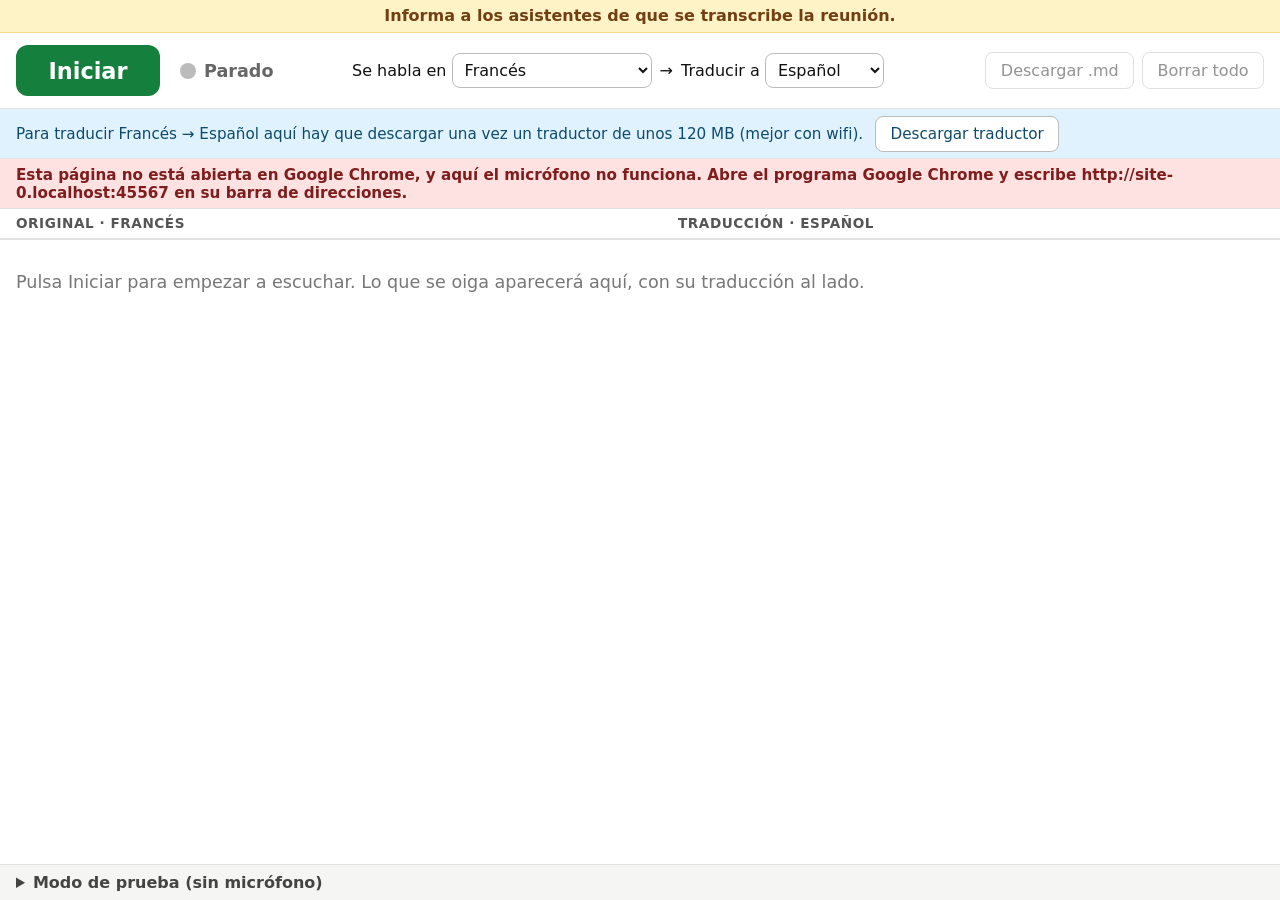
==== index.html @ c6ac61c2 "Versión para móvil Android - Traductor dentro del dispositivo (modelo Opus-MT con Transformers.js)  " ====
<!doctype html>
<html lang="es">
<head>
  <meta charset="utf-8">
  <meta name="viewport" content="width=device-width, initial-scale=1">
  <meta name="robots" content="noindex, nofollow">
  <title>Traductor de reuniones</title>
  <link rel="icon" href="data:,">
  <link rel="stylesheet" href="estilos.css">
</head>
<body>

  <div class="aviso" role="note">Informa a los asistentes de que se transcribe la reunión.</div>

  <header class="barra">
    <button id="btnEscuchar" class="btn-principal" type="button">Iniciar</button>

    <div id="indicador" class="indicador" data-estado="parado" role="status">
      <span class="punto" aria-hidden="true"></span>
      <span id="indicadorTexto">Parado</span>
    </div>

    <div class="idiomas">
      <label>Se habla en
        <select id="selOrigen">
          <option value="fr-FR" selected>Francés</option>
          <option value="en-US">Inglés (EE. UU.)</option>
          <option value="en-GB">Inglés (Reino Unido)</option>
          <option value="de-DE">Alemán</option>
          <option value="it-IT">Italiano</option>
          <option value="pt-PT">Portugués</option>
          <option value="es-ES">Español</option>
        </select>
      </label>
      <span aria-hidden="true">→</span>
      <label>Traducir a
        <select id="selDestino">
          <option value="es" selected>Español</option>
          <option value="en">Inglés</option>
          <option value="fr">Francés</option>
          <option value="de">Alemán</option>
          <option value="it">Italiano</option>
          <option value="pt">Portugués</option>
        </select>
      </label>
    </div>

    <div class="acciones">
      <button id="btnDescargar" type="button" disabled>Descargar .md</button>
      <button id="btnBorrar" type="button" disabled>Borrar todo</button>
    </div>
  </header>

  <div id="estadoTraductor" class="estado" data-estado="comprobando" role="status">
    <span id="estadoTraductorTexto">Comprobando el traductor…</span>
    <progress id="barraProgreso" max="1" value="0" hidden></progress>
    <button id="btnPrepararTraductor" type="button" hidden>Descargar traductor</button>
  </div>

  <div id="mensaje" class="mensaje" role="alert" hidden></div>

  <div id="recuperar" class="recuperar" hidden>
    <span id="recuperarTexto"></span>
    <button id="btnRecuperar" type="button">Recuperar</button>
    <button id="btnDescartar" type="button">Descartar</button>
  </div>

  <main>
    <div class="cabecera-columnas">
      <div id="tituloOrigen">Original</div>
      <div id="tituloDestino">Traducción</div>
    </div>
    <div id="filas" class="filas"></div>
  </main>

  <details class="prueba">
    <summary>Modo de prueba (sin micrófono)</summary>
    <div class="prueba-cuerpo">
      <textarea id="textoPrueba" rows="3" placeholder="Pega aquí un texto en el idioma de origen y pulsa el botón. Cada frase se añade a la transcripción como si se hubiera oído."></textarea>
      <button id="btnPrueba" type="button">Traducir este texto</button>
    </div>
  </details>

  <script src="app.js"></script>
</body>
</html>
---- estilos.css ----
/* Traductor de reuniones — estilos.
   Tema claro: lo provisional va en gris claro y lo confirmado en negro. */

:root {
  --texto: #111;
  --gris-provisional: #a3a3a3;
  --borde: #e2e2e2;
  --fondo: #fff;
  --fondo-suave: #f5f5f4;
  --verde: #15803d;
  --rojo: #c81e1e;
  --ambar: #b45309;
}

* { box-sizing: border-box; }
[hidden] { display: none !important; }

html, body { height: 100%; }

body {
  margin: 0;
  display: flex;
  flex-direction: column;
  height: 100dvh;
  background: var(--fondo);
  color: var(--texto);
  font-family: system-ui, "Segoe UI", Roboto, Arial, sans-serif;
  font-size: 16px;
}

button, select, textarea { font: inherit; color: inherit; }

button {
  padding: 0.5rem 0.9rem;
  border: 1px solid #bbb;
  border-radius: 8px;
  background: #fff;
  cursor: pointer;
}
button:hover:not(:disabled) { background: var(--fondo-suave); }
button:disabled { opacity: 0.45; cursor: not-allowed; }

select {
  padding: 0.4rem 0.5rem;
  border: 1px solid #bbb;
  border-radius: 8px;
  background: #fff;
}

/* --- Aviso fijo --- */
.aviso {
  flex: none;
  padding: 0.4rem 1rem;
  background: #fef3c7;
  border-bottom: 1px solid #f1d98a;
  color: #713f12;
  font-weight: 600;
  text-align: center;
}

/* --- Barra de mandos --- */
.barra {
  flex: none;
  display: flex;
  flex-wrap: wrap;
  align-items: center;
  gap: 0.75rem 1.25rem;
  padding: 0.75rem 1rem;
  border-bottom: 1px solid var(--borde);
}

.btn-principal {
  min-width: 9rem;
  padding: 0.8rem 1.6rem;
  border: none;
  border-radius: 12px;
  background: var(--verde);
  color: #fff;
  font-size: 1.4rem;
  font-weight: 700;
}
.btn-principal:hover:not(:disabled) { background: #166534; }
.btn-principal.activo { background: var(--rojo); }
.btn-principal.activo:hover:not(:disabled) { background: #a51616; }

.indicador {
  display: flex;
  align-items: center;
  gap: 0.5rem;
  min-width: 9.5rem;
  font-size: 1.1rem;
  font-weight: 600;
  color: #666;
}
.punto {
  width: 1rem;
  height: 1rem;
  border-radius: 50%;
  background: #bbb;
}
.indicador[data-estado="escuchando"] { color: var(--rojo); }
.indicador[data-estado="escuchando"] .punto {
  background: var(--rojo);
  animation: latido 1.2s ease-in-out infinite;
}
.indicador[data-estado="reconectando"] { color: var(--ambar); }
.indicador[data-estado="reconectando"] .punto { background: var(--ambar); }

@keyframes latido {
  0%, 100% { transform: scale(1); opacity: 1; }
  50% { transform: scale(1.5); opacity: 0.45; }
}
@media (prefers-reduced-motion: reduce) {
  .indicador .punto { animation: none !important; }
}

.idiomas {
  display: flex;
  flex-wrap: wrap;
  align-items: center;
  gap: 0.5rem;
}
.acciones {
  display: flex;
  gap: 0.5rem;
  margin-left: auto;
}

/* --- Franjas de estado y mensajes --- */
.estado, .mensaje, .recuperar {
  flex: none;
  display: flex;
  flex-wrap: wrap;
  align-items: center;
  gap: 0.5rem 0.75rem;
  padding: 0.4rem 1rem;
  border-bottom: 1px solid var(--borde);
  font-size: 0.95rem;
}
.estado { background: var(--fondo-suave); color: #444; }
.estado[data-estado="listo"] { color: var(--verde); }
.estado[data-estado="nodisp"] { background: #fee2e2; color: #7f1d1d; font-weight: 600; }
.estado[data-estado="descargable"] { background: #e0f2fe; color: #0c4a6e; }
.estado progress { width: 12rem; max-width: 100%; }
.mensaje { background: #fee2e2; color: #7f1d1d; font-weight: 600; }
.recuperar { background: #e0f2fe; color: #0c4a6e; font-weight: 600; }

/* --- Las dos mitades --- */
main {
  flex: 1;
  min-height: 0;
  display: flex;
  flex-direction: column;
}

.cabecera-columnas, .fila {
  display: grid;
  grid-template-columns: 1fr 1fr;
  column-gap: 1.5rem;
  padding-left: 1rem;
  padding-right: 1rem;
}

.cabecera-columnas {
  flex: none;
  padding-top: 0.4rem;
  padding-bottom: 0.4rem;
  border-bottom: 2px solid var(--borde);
  color: #555;
  font-size: 0.85rem;
  font-weight: 700;
  letter-spacing: 0.04em;
  text-transform: uppercase;
}

.filas {
  flex: 1;
  min-height: 0;
  overflow-y: auto;
  scrollbar-gutter: stable;
  padding-bottom: 1.5rem;
}
.filas:empty::before {
  content: "Pulsa Iniciar para empezar a escuchar. Lo que se oiga aparecerá aquí, con su traducción al lado.";
  display: block;
  padding: 2rem 1rem;
  color: #777;
  font-size: 1.1rem;
}

/* Cada frase es una fila: original a la izquierda, traducción a la derecha. */
.fila {
  padding-top: 0.6rem;
  padding-bottom: 0.6rem;
  border-bottom: 1px solid #efefef;
  font-size: clamp(1.1rem, 0.9rem + 1vw, 1.7rem);
  line-height: 1.4;
}
.fila > div { overflow-wrap: anywhere; }
.fila .trad { border-left: 2px solid var(--borde); padding-left: 1.5rem; }
.fila .provisional { color: var(--gris-provisional); }
.fila .fallo { color: #b0b0b0; font-style: italic; }

.cabecera-columnas > div:last-child { padding-left: calc(1.5rem + 2px); }

/* --- Modo de prueba --- */
.prueba {
  flex: none;
  border-top: 1px solid var(--borde);
  background: var(--fondo-suave);
  padding: 0.5rem 1rem;
}
.prueba summary { cursor: pointer; font-weight: 600; color: #444; }
.prueba-cuerpo {
  display: flex;
  gap: 0.75rem;
  align-items: flex-end;
  margin-top: 0.5rem;
}
.prueba textarea {
  flex: 1;
  min-width: 0;
  padding: 0.5rem;
  border: 1px solid #bbb;
  border-radius: 8px;
  resize: vertical;
}

/* --- Móvil (pantalla estrecha, o tumbada con poca altura): mandos compactos --- */
@media (max-width: 640px), (max-height: 520px) {
  .aviso { padding: 0.2rem 0.6rem; font-size: 0.8rem; }
  .barra { gap: 0.4rem 0.6rem; padding: 0.4rem 0.6rem; }
  .btn-principal { min-width: 7rem; padding: 0.55rem 1.2rem; font-size: 1.15rem; }
  .indicador { min-width: 0; font-size: 1rem; }
  .acciones { margin-left: 0; }
  .estado, .mensaje, .recuperar { padding: 0.3rem 0.6rem; font-size: 0.85rem; }
  .cabecera-columnas, .fila { column-gap: 0.6rem; padding-left: 0.6rem; padding-right: 0.6rem; }
  .fila .trad { padding-left: 0.6rem; }
  .cabecera-columnas > div:last-child { padding-left: calc(0.6rem + 2px); }
  .prueba { padding: 0.3rem 0.6rem; }
  .prueba-cuerpo { flex-direction: column; align-items: stretch; }

  /* Mientras se escucha se esconde lo que no hace falta, para dejar sitio al texto. */
  body.escuchando .idiomas,
  body.escuchando .acciones,
  body.escuchando .prueba,
  body.escuchando .estado[data-estado="listo"] { display: none; }
}

/* --- Móvil en vertical: cada frase con su traducción debajo (dos columnas no caben) --- */
@media (max-width: 640px) {
  .cabecera-columnas { display: none; }
  .filas { border-top: 2px solid var(--borde); }
  .fila { grid-template-columns: 1fr; row-gap: 0.25rem; font-size: 1.25rem; }
  .fila .orig { font-size: 0.85em; }
  .fila .trad { border-left: 3px solid var(--verde); padding-left: 0.6rem; }
  .fila .trad.fallo { display: none; }
}
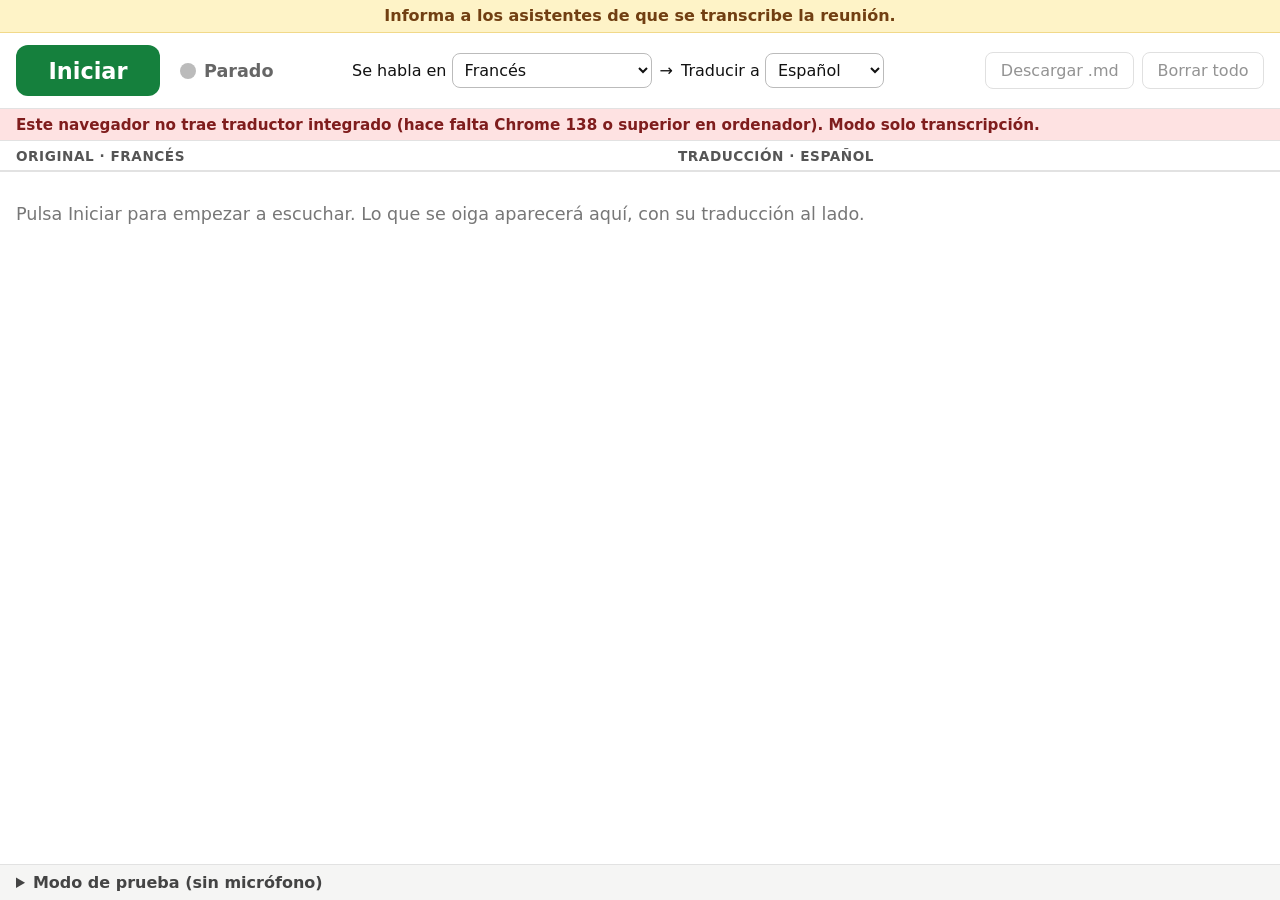
==== commit 89ffaa3e: "Prototipo: traductor de reuniones en vivo (Chrome, sin servicios de pago) Web estática que transcrib" ====
--- a/index.html
+++ b/index.html
@@ -3,7 +3,6 @@
 <head>
   <meta charset="utf-8">
   <meta name="viewport" content="width=device-width, initial-scale=1">
-  <meta name="robots" content="noindex, nofollow">
   <title>Traductor de reuniones</title>
   <link rel="icon" href="data:,">
   <link rel="stylesheet" href="estilos.css">
--- a/estilos.css
+++ b/estilos.css
@@ -226,33 +226,15 @@
   resize: vertical;
 }
 
-/* --- Móvil (pantalla estrecha, o tumbada con poca altura): mandos compactos --- */
-@media (max-width: 640px), (max-height: 520px) {
-  .aviso { padding: 0.2rem 0.6rem; font-size: 0.8rem; }
-  .barra { gap: 0.4rem 0.6rem; padding: 0.4rem 0.6rem; }
-  .btn-principal { min-width: 7rem; padding: 0.55rem 1.2rem; font-size: 1.15rem; }
-  .indicador { min-width: 0; font-size: 1rem; }
+/* --- Pantalla estrecha (móvil): se mantienen las dos mitades, más compactas --- */
+@media (max-width: 640px) {
+  .barra { gap: 0.6rem; padding: 0.6rem; }
+  .btn-principal { flex: 1 1 100%; }
+  .indicador { min-width: 0; }
   .acciones { margin-left: 0; }
-  .estado, .mensaje, .recuperar { padding: 0.3rem 0.6rem; font-size: 0.85rem; }
   .cabecera-columnas, .fila { column-gap: 0.6rem; padding-left: 0.6rem; padding-right: 0.6rem; }
   .fila .trad { padding-left: 0.6rem; }
   .cabecera-columnas > div:last-child { padding-left: calc(0.6rem + 2px); }
-  .prueba { padding: 0.3rem 0.6rem; }
+  .estado, .mensaje, .recuperar, .aviso { padding-left: 0.6rem; padding-right: 0.6rem; }
   .prueba-cuerpo { flex-direction: column; align-items: stretch; }
-
-  /* Mientras se escucha se esconde lo que no hace falta, para dejar sitio al texto. */
-  body.escuchando .idiomas,
-  body.escuchando .acciones,
-  body.escuchando .prueba,
-  body.escuchando .estado[data-estado="listo"] { display: none; }
-}
-
-/* --- Móvil en vertical: cada frase con su traducción debajo (dos columnas no caben) --- */
-@media (max-width: 640px) {
-  .cabecera-columnas { display: none; }
-  .filas { border-top: 2px solid var(--borde); }
-  .fila { grid-template-columns: 1fr; row-gap: 0.25rem; font-size: 1.25rem; }
-  .fila .orig { font-size: 0.85em; }
-  .fila .trad { border-left: 3px solid var(--verde); padding-left: 0.6rem; }
-  .fila .trad.fallo { display: none; }
-}
+}
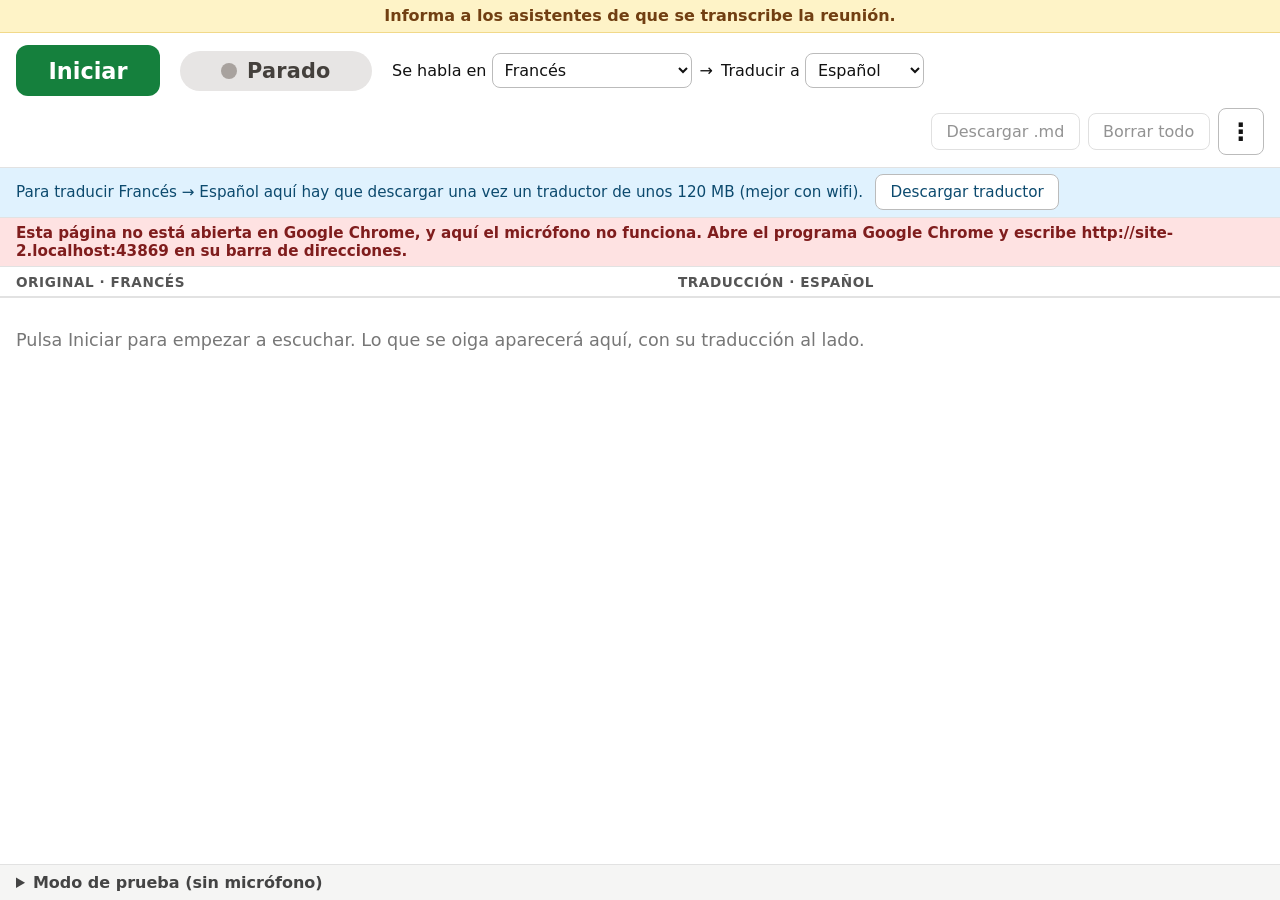
==== commit 7fea4b00: "Fase 1: robustez de la escucha - Reanudación automática sin límite mientras no se pulse Parar; los c" ====
--- a/index.html
+++ b/index.html
@@ -3,6 +3,7 @@
 <head>
   <meta charset="utf-8">
   <meta name="viewport" content="width=device-width, initial-scale=1">
+  <meta name="robots" content="noindex, nofollow">
   <title>Traductor de reuniones</title>
   <link rel="icon" href="data:,">
   <link rel="stylesheet" href="estilos.css">
@@ -44,9 +45,12 @@
       </label>
     </div>
 
-    <div class="acciones">
-      <button id="btnDescargar" type="button" disabled>Descargar .md</button>
-      <button id="btnBorrar" type="button" disabled>Borrar todo</button>
+    <div class="derecha">
+      <div class="acciones">
+        <button id="btnDescargar" type="button" disabled>Descargar .md</button>
+        <button id="btnBorrar" type="button" disabled>Borrar todo</button>
+      </div>
+      <button id="btnMenu" class="btn-menu" type="button" aria-label="Más opciones" title="Más opciones">⋮</button>
     </div>
   </header>
 
@@ -60,7 +64,7 @@
 
   <div id="recuperar" class="recuperar" hidden>
     <span id="recuperarTexto"></span>
-    <button id="btnRecuperar" type="button">Recuperar</button>
+    <button id="btnRecuperar" type="button">Recuperar la reunión anterior</button>
     <button id="btnDescartar" type="button">Descartar</button>
   </div>
 
@@ -80,6 +84,40 @@
     </div>
   </details>
 
+  <!-- Aviso grande a pantalla completa (la escucha se ha parado o se ha cortado) -->
+  <div id="alarma" class="alarma" role="alertdialog" aria-modal="true" aria-labelledby="alarmaTitulo" hidden>
+    <div class="alarma-caja">
+      <h2 id="alarmaTitulo"></h2>
+      <p id="alarmaTexto"></p>
+      <div id="alarmaBotones" class="alarma-botones"></div>
+    </div>
+  </div>
+
+  <dialog id="dlgMenu" class="ventana">
+    <h2>Más opciones</h2>
+    <div class="menu-lista">
+      <button id="btnAbrirDiario" type="button">Registro de diagnóstico</button>
+    </div>
+    <p id="versionApp" class="nota"></p>
+    <div class="ventana-botones">
+      <button id="btnCerrarMenu" type="button">Cerrar</button>
+    </div>
+  </dialog>
+
+  <dialog id="dlgDiario" class="ventana ventana-ancha">
+    <h2>Registro de diagnóstico</h2>
+    <p class="nota">Hora de cada corte o parada de la escucha, el motivo y si se reanudó. No incluye nada de lo que se dice en la reunión. Si algo falla, pulsa «Copiar» y pégalo en el chat con Claude.</p>
+    <textarea id="txtDiario" readonly spellcheck="false" aria-label="Registro de diagnóstico"></textarea>
+    <p id="avisoCopiaDiario" class="nota" role="status"></p>
+    <div class="ventana-botones">
+      <button id="btnCopiarDiario" type="button" class="destacado">Copiar</button>
+      <button id="btnBorrarDiario" type="button">Borrar registro</button>
+      <button id="btnCerrarDiario" type="button">Cerrar</button>
+    </div>
+  </dialog>
+
+  <script src="diagnostico.js"></script>
+  <script src="avisos.js"></script>
   <script src="app.js"></script>
 </body>
 </html>
--- a/estilos.css
+++ b/estilos.css
@@ -10,6 +10,7 @@
   --verde: #15803d;
   --rojo: #c81e1e;
   --ambar: #b45309;
+  --ambar-vivo: #f59e0b;
 }
 
 * { box-sizing: border-box; }
@@ -86,32 +87,64 @@
 .indicador {
   display: flex;
   align-items: center;
-  gap: 0.5rem;
-  min-width: 9.5rem;
-  font-size: 1.1rem;
-  font-weight: 600;
-  color: #666;
+  justify-content: center;
+  gap: 0.6rem;
+  min-width: 12rem;
+  padding: 0.5rem 1.2rem;
+  border-radius: 999px;
+  background: #e7e5e4;
+  color: #44403c;
+  font-size: 1.3rem;
+  font-weight: 800;
+  letter-spacing: 0.01em;
 }
 .punto {
+  flex: none;
   width: 1rem;
   height: 1rem;
   border-radius: 50%;
-  background: #bbb;
-}
-.indicador[data-estado="escuchando"] { color: var(--rojo); }
+  background: #a8a29e;
+}
+/* Verde: escuchando. Ámbar: arrancando o reanudando. Rojo: se ha parado sola. */
+.indicador[data-estado="escuchando"] { background: var(--verde); color: #fff; }
 .indicador[data-estado="escuchando"] .punto {
+  background: #fff;
+  animation: latido 1.2s ease-in-out infinite;
+}
+.indicador[data-estado="reanudando"],
+.indicador[data-estado="arrancando"] { background: var(--ambar-vivo); color: #1c1917; }
+.indicador[data-estado="reanudando"] .punto,
+.indicador[data-estado="arrancando"] .punto { background: #1c1917; }
+.indicador[data-estado="cortado"] {
   background: var(--rojo);
-  animation: latido 1.2s ease-in-out infinite;
-}
-.indicador[data-estado="reconectando"] { color: var(--ambar); }
-.indicador[data-estado="reconectando"] .punto { background: var(--ambar); }
-
+  color: #fff;
+  animation: parpadeo 1s steps(2, start) infinite;
+}
+.indicador[data-estado="cortado"] .punto { background: #fff; }
+
+/* Marco de color alrededor de toda la pantalla, para verlo de reojo. */
+body::after {
+  content: "";
+  position: fixed;
+  inset: 0;
+  z-index: 40;
+  pointer-events: none;
+  border: 0 solid transparent;
+}
+body[data-escucha="escuchando"]::after { border-width: 5px; border-color: var(--verde); }
+body[data-escucha="reanudando"]::after,
+body[data-escucha="arrancando"]::after { border-width: 8px; border-color: var(--ambar-vivo); }
+body[data-escucha="cortado"]::after { border-width: 10px; border-color: var(--rojo); }
+
+@keyframes parpadeo {
+  50% { opacity: 0.55; }
+}
 @keyframes latido {
   0%, 100% { transform: scale(1); opacity: 1; }
   50% { transform: scale(1.5); opacity: 0.45; }
 }
 @media (prefers-reduced-motion: reduce) {
-  .indicador .punto { animation: none !important; }
+  .indicador, .indicador .punto { animation: none !important; }
 }
 
 .idiomas {
@@ -120,10 +153,23 @@
   align-items: center;
   gap: 0.5rem;
 }
-.acciones {
-  display: flex;
+.derecha {
+  display: flex;
+  align-items: center;
   gap: 0.5rem;
   margin-left: auto;
+}
+.acciones {
+  display: flex;
+  gap: 0.5rem;
+}
+.btn-menu {
+  min-width: 2.9rem;
+  min-height: 2.9rem;
+  padding: 0.2rem 0.6rem;
+  font-size: 1.5rem;
+  font-weight: 800;
+  line-height: 1;
 }
 
 /* --- Franjas de estado y mensajes --- */
@@ -226,15 +272,114 @@
   resize: vertical;
 }
 
-/* --- Pantalla estrecha (móvil): se mantienen las dos mitades, más compactas --- */
-@media (max-width: 640px) {
-  .barra { gap: 0.6rem; padding: 0.6rem; }
-  .btn-principal { flex: 1 1 100%; }
-  .indicador { min-width: 0; }
-  .acciones { margin-left: 0; }
+/* --- Móvil (pantalla estrecha, o tumbada con poca altura): mandos compactos --- */
+@media (max-width: 640px), (max-height: 520px) {
+  .aviso { padding: 0.2rem 0.6rem; font-size: 0.8rem; }
+  .barra { gap: 0.4rem 0.6rem; padding: 0.4rem 0.6rem; }
+  .btn-principal { min-width: 7rem; padding: 0.55rem 1.2rem; font-size: 1.15rem; }
+  .indicador { min-width: 0; padding: 0.4rem 0.9rem; font-size: 1.1rem; }
+  .estado, .mensaje, .recuperar { padding: 0.3rem 0.6rem; font-size: 0.85rem; }
   .cabecera-columnas, .fila { column-gap: 0.6rem; padding-left: 0.6rem; padding-right: 0.6rem; }
   .fila .trad { padding-left: 0.6rem; }
   .cabecera-columnas > div:last-child { padding-left: calc(0.6rem + 2px); }
-  .estado, .mensaje, .recuperar, .aviso { padding-left: 0.6rem; padding-right: 0.6rem; }
+  .prueba { padding: 0.3rem 0.6rem; }
   .prueba-cuerpo { flex-direction: column; align-items: stretch; }
-}
+
+  /* Mientras se escucha se esconde lo que no hace falta, para dejar sitio al texto. */
+  body.escuchando .idiomas,
+  body.escuchando .acciones,
+  body.escuchando .prueba,
+  body.escuchando .estado[data-estado="listo"] { display: none; }
+}
+
+/* --- Móvil en vertical: cada frase con su traducción debajo (dos columnas no caben) --- */
+@media (max-width: 640px) {
+  .cabecera-columnas { display: none; }
+  .filas { border-top: 2px solid var(--borde); }
+  .fila { grid-template-columns: 1fr; row-gap: 0.25rem; font-size: 1.25rem; }
+  .fila .orig { font-size: 0.85em; }
+  .fila .trad { border-left: 3px solid var(--verde); padding-left: 0.6rem; }
+  .fila .trad.fallo { display: none; }
+}
+
+/* --- Aviso grande a pantalla completa --- */
+.alarma {
+  position: fixed;
+  inset: 0;
+  z-index: 100;
+  display: flex;
+  align-items: center;
+  justify-content: center;
+  padding: 1.5rem;
+  background: rgba(153, 27, 27, 0.95);
+  color: #fff;
+}
+.alarma[data-tipo="vuelta"] { background: rgba(120, 53, 15, 0.95); }
+.alarma-caja {
+  max-width: 44rem;
+  text-align: center;
+}
+.alarma h2 {
+  margin: 0 0 1rem;
+  font-size: clamp(2rem, 1.2rem + 4vw, 3.6rem);
+  line-height: 1.1;
+}
+.alarma p {
+  margin: 0 0 2rem;
+  font-size: clamp(1.15rem, 1rem + 1vw, 1.6rem);
+  line-height: 1.4;
+}
+.alarma-botones {
+  display: flex;
+  flex-wrap: wrap;
+  justify-content: center;
+  gap: 1rem;
+}
+.alarma-botones button {
+  min-width: 12rem;
+  padding: 1rem 1.6rem;
+  border: 2px solid #fff;
+  border-radius: 14px;
+  background: transparent;
+  color: #fff;
+  font-size: 1.3rem;
+  font-weight: 700;
+}
+.alarma-botones button:hover { background: rgba(255, 255, 255, 0.12); }
+.alarma-botones button.principal { background: #fff; color: #111; }
+.alarma-botones button.principal:hover { background: #f1f1f1; }
+
+/* --- Ventanas (menú y registro de diagnóstico) --- */
+.ventana {
+  width: min(30rem, calc(100vw - 2rem));
+  padding: 1.25rem 1.5rem;
+  border: none;
+  border-radius: 14px;
+  box-shadow: 0 12px 40px rgba(0, 0, 0, 0.3);
+}
+.ventana-ancha { width: min(52rem, calc(100vw - 2rem)); }
+.ventana::backdrop { background: rgba(0, 0, 0, 0.45); }
+.ventana h2 { margin: 0 0 0.75rem; font-size: 1.35rem; }
+.ventana .nota { margin: 0.5rem 0; color: #555; font-size: 0.95rem; }
+.menu-lista { display: flex; flex-direction: column; gap: 0.5rem; }
+.menu-lista button { padding: 0.9rem 1rem; text-align: left; font-size: 1.1rem; }
+.ventana textarea {
+  width: 100%;
+  height: min(55vh, 30rem);
+  padding: 0.6rem;
+  border: 1px solid #bbb;
+  border-radius: 8px;
+  font: 0.85rem/1.45 ui-monospace, Consolas, monospace;
+  white-space: pre;
+  resize: vertical;
+}
+.ventana-botones {
+  display: flex;
+  flex-wrap: wrap;
+  justify-content: flex-end;
+  gap: 0.5rem;
+  margin-top: 0.75rem;
+}
+.ventana-botones button { padding: 0.7rem 1.1rem; }
+.ventana-botones .destacado { background: var(--verde); border-color: var(--verde); color: #fff; }
+.ventana-botones .destacado:hover { background: #166534; }
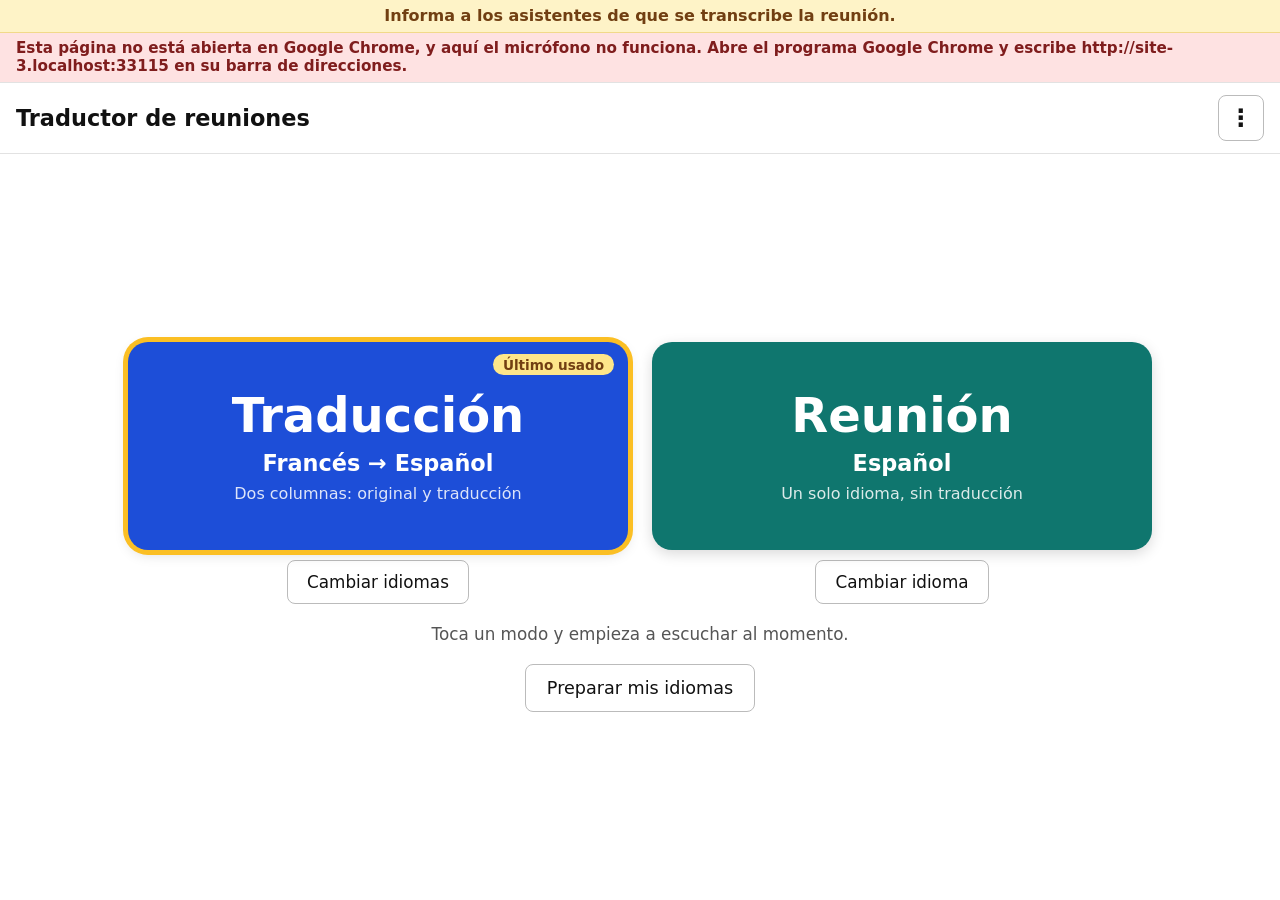
==== commit 689c91ec: "Fase 2: pantalla de inicio con dos modos e idiomas - Pantalla de inicio con dos botones grandes: «Tr" ====
--- a/index.html
+++ b/index.html
@@ -8,81 +8,93 @@
   <link rel="icon" href="data:,">
   <link rel="stylesheet" href="estilos.css">
 </head>
-<body>
+<body data-pantalla="inicio" data-modo="traduccion">
 
   <div class="aviso" role="note">Informa a los asistentes de que se transcribe la reunión.</div>
 
-  <header class="barra">
-    <button id="btnEscuchar" class="btn-principal" type="button">Iniciar</button>
+  <div id="mensaje" class="mensaje" role="alert" hidden></div>
 
-    <div id="indicador" class="indicador" data-estado="parado" role="status">
-      <span class="punto" aria-hidden="true"></span>
-      <span id="indicadorTexto">Parado</span>
+  <!-- ===================== Pantalla de inicio ===================== -->
+  <section id="pantallaInicio" class="pantalla pantalla-inicio">
+    <header class="barra barra-inicio">
+      <h1>Traductor de reuniones</h1>
+      <div class="derecha">
+        <button class="btn-menu" type="button" aria-label="Más opciones" title="Más opciones">⋮</button>
+      </div>
+    </header>
+
+    <div id="recuperar" class="recuperar" hidden>
+      <span id="recuperarTexto"></span>
+      <button id="btnRecuperar" type="button">Recuperar la reunión anterior</button>
+      <button id="btnDescartar" type="button">Descartar</button>
     </div>
 
-    <div class="idiomas">
-      <label>Se habla en
-        <select id="selOrigen">
-          <option value="fr-FR" selected>Francés</option>
-          <option value="en-US">Inglés (EE. UU.)</option>
-          <option value="en-GB">Inglés (Reino Unido)</option>
-          <option value="de-DE">Alemán</option>
-          <option value="it-IT">Italiano</option>
-          <option value="pt-PT">Portugués</option>
-          <option value="es-ES">Español</option>
-        </select>
-      </label>
-      <span aria-hidden="true">→</span>
-      <label>Traducir a
-        <select id="selDestino">
-          <option value="es" selected>Español</option>
-          <option value="en">Inglés</option>
-          <option value="fr">Francés</option>
-          <option value="de">Alemán</option>
-          <option value="it">Italiano</option>
-          <option value="pt">Portugués</option>
-        </select>
-      </label>
+    <div class="inicio-cuerpo">
+      <div class="modos">
+        <div class="modo" data-modo="traduccion">
+          <button id="btnModoTraduccion" class="btn-modo" type="button" data-modo="traduccion">
+            <span class="btn-modo-ultimo">Último usado</span>
+            <span class="btn-modo-titulo">Traducción</span>
+            <span id="txtParTraduccion" class="btn-modo-idiomas"></span>
+            <span class="btn-modo-detalle">Dos columnas: original y traducción</span>
+          </button>
+          <button id="btnIdiomasTraduccion" class="btn-cambiar" type="button">Cambiar idiomas</button>
+        </div>
+        <div class="modo" data-modo="reunion">
+          <button id="btnModoReunion" class="btn-modo" type="button" data-modo="reunion">
+            <span class="btn-modo-ultimo">Último usado</span>
+            <span class="btn-modo-titulo">Reunión</span>
+            <span id="txtIdiomaReunion" class="btn-modo-idiomas"></span>
+            <span class="btn-modo-detalle">Un solo idioma, sin traducción</span>
+          </button>
+          <button id="btnIdiomaReunion" class="btn-cambiar" type="button">Cambiar idioma</button>
+        </div>
+      </div>
+      <p class="inicio-nota">Toca un modo y empieza a escuchar al momento.</p>
+      <div class="inicio-pie">
+        <button id="btnPreparar" type="button">Preparar mis idiomas</button>
+      </div>
+    </div>
+  </section>
+
+  <!-- ===================== Pantalla de la reunión ===================== -->
+  <section id="pantallaReunion" class="pantalla pantalla-reunion" hidden>
+    <header class="barra">
+      <button id="btnEscuchar" class="btn-principal" type="button">Parar</button>
+
+      <div id="indicador" class="indicador" data-estado="parado" role="status">
+        <span class="punto" aria-hidden="true"></span>
+        <span id="indicadorTexto">Parado</span>
+      </div>
+
+      <div class="idiomas-reunion">
+        <span id="txtIdiomasActuales" class="idiomas-actuales"></span>
+        <button id="btnInvertir" class="solo-traduccion" type="button" title="Cambia el sentido de la traducción (por ejemplo, de francés→español a español→francés)">⇄ Invertir</button>
+      </div>
+
+      <div class="derecha">
+        <div class="acciones">
+          <button id="btnDescargar" type="button" disabled>Descargar .md</button>
+          <button id="btnNueva" type="button">Nueva reunión</button>
+        </div>
+        <button class="btn-menu" type="button" aria-label="Más opciones" title="Más opciones">⋮</button>
+      </div>
+    </header>
+
+    <div id="estadoTraductor" class="estado solo-traduccion" data-estado="comprobando" role="status">
+      <span id="estadoTraductorTexto">Comprobando el traductor…</span>
+      <progress id="barraProgreso" max="1" value="0" hidden></progress>
+      <button id="btnPrepararTraductor" type="button" hidden>Descargar traductor</button>
     </div>
 
-    <div class="derecha">
-      <div class="acciones">
-        <button id="btnDescargar" type="button" disabled>Descargar .md</button>
-        <button id="btnBorrar" type="button" disabled>Borrar todo</button>
+    <main>
+      <div class="cabecera-columnas">
+        <div id="tituloOrigen">Original</div>
+        <div id="tituloDestino" class="solo-traduccion">Traducción</div>
       </div>
-      <button id="btnMenu" class="btn-menu" type="button" aria-label="Más opciones" title="Más opciones">⋮</button>
-    </div>
-  </header>
-
-  <div id="estadoTraductor" class="estado" data-estado="comprobando" role="status">
-    <span id="estadoTraductorTexto">Comprobando el traductor…</span>
-    <progress id="barraProgreso" max="1" value="0" hidden></progress>
-    <button id="btnPrepararTraductor" type="button" hidden>Descargar traductor</button>
-  </div>
-
-  <div id="mensaje" class="mensaje" role="alert" hidden></div>
-
-  <div id="recuperar" class="recuperar" hidden>
-    <span id="recuperarTexto"></span>
-    <button id="btnRecuperar" type="button">Recuperar la reunión anterior</button>
-    <button id="btnDescartar" type="button">Descartar</button>
-  </div>
-
-  <main>
-    <div class="cabecera-columnas">
-      <div id="tituloOrigen">Original</div>
-      <div id="tituloDestino">Traducción</div>
-    </div>
-    <div id="filas" class="filas"></div>
-  </main>
-
-  <details class="prueba">
-    <summary>Modo de prueba (sin micrófono)</summary>
-    <div class="prueba-cuerpo">
-      <textarea id="textoPrueba" rows="3" placeholder="Pega aquí un texto en el idioma de origen y pulsa el botón. Cada frase se añade a la transcripción como si se hubiera oído."></textarea>
-      <button id="btnPrueba" type="button">Traducir este texto</button>
-    </div>
-  </details>
+      <div id="filas" class="filas"></div>
+    </main>
+  </section>
 
   <!-- Aviso grande a pantalla completa (la escucha se ha parado o se ha cortado) -->
   <div id="alarma" class="alarma" role="alertdialog" aria-modal="true" aria-labelledby="alarmaTitulo" hidden>
@@ -96,6 +108,7 @@
   <dialog id="dlgMenu" class="ventana">
     <h2>Más opciones</h2>
     <div class="menu-lista">
+      <button id="btnAbrirPrueba" type="button">Modo de prueba (sin micrófono)</button>
       <button id="btnAbrirDiario" type="button">Registro de diagnóstico</button>
     </div>
     <p id="versionApp" class="nota"></p>
@@ -116,8 +129,48 @@
     </div>
   </dialog>
 
+  <dialog id="dlgIdiomas" class="ventana">
+    <h2 id="dlgIdiomasTitulo">Idiomas</h2>
+    <div class="campos">
+      <label><span id="etiquetaOrigen">Se habla en</span>
+        <select id="selOrigen"></select>
+      </label>
+      <label id="filaDestino">Traducir a
+        <select id="selDestino"></select>
+      </label>
+    </div>
+    <p id="errorIdiomas" class="nota error" role="alert" hidden></p>
+    <div class="ventana-botones">
+      <button id="btnCancelarIdiomas" type="button">Cancelar</button>
+      <button id="btnGuardarIdiomas" type="button" class="destacado">Guardar</button>
+    </div>
+  </dialog>
+
+  <dialog id="dlgPreparar" class="ventana ventana-ancha">
+    <h2>Preparar mis idiomas</h2>
+    <p class="nota">Descarga ahora, con wifi y antes de la reunión, lo que hace falta para traducir. Solo se hace una vez por cada pareja de idiomas.</p>
+    <div id="listaPreparar" class="lista-preparar"></div>
+    <p class="nota">Reconocimiento de voz: no hay que descargar nada, pero necesita Internet durante la reunión (lo hace el servicio de Google).</p>
+    <p id="notaPreparar" class="nota" role="status"></p>
+    <div class="ventana-botones">
+      <button id="btnDescargarIdiomas" type="button" class="destacado" disabled>Descargar lo que falta</button>
+      <button id="btnCerrarPreparar" type="button">Cerrar</button>
+    </div>
+  </dialog>
+
+  <dialog id="dlgPrueba" class="ventana ventana-ancha">
+    <h2>Modo de prueba (sin micrófono)</h2>
+    <p class="nota">Pega un texto en el idioma que se escucha. Cada frase se añade a la reunión como si se hubiera oído.</p>
+    <textarea id="textoPrueba" rows="5" aria-label="Texto de prueba"></textarea>
+    <div class="ventana-botones">
+      <button id="btnCerrarPrueba" type="button">Cerrar</button>
+      <button id="btnPrueba" type="button" class="destacado">Añadir a la reunión</button>
+    </div>
+  </dialog>
+
   <script src="diagnostico.js"></script>
   <script src="avisos.js"></script>
   <script src="app.js"></script>
+  <script src="inicio.js"></script>
 </body>
 </html>
--- a/estilos.css
+++ b/estilos.css
@@ -48,6 +48,14 @@
   background: #fff;
 }
 
+/* --- Pantallas: inicio y reunión (solo se ve una) --- */
+.pantalla {
+  flex: 1;
+  min-height: 0;
+  display: flex;
+  flex-direction: column;
+}
+
 /* --- Aviso fijo --- */
 .aviso {
   flex: none;
@@ -147,12 +155,20 @@
   .indicador, .indicador .punto { animation: none !important; }
 }
 
-.idiomas {
-  display: flex;
-  flex-wrap: wrap;
-  align-items: center;
-  gap: 0.5rem;
-}
+.idiomas-reunion {
+  display: flex;
+  flex-wrap: wrap;
+  align-items: center;
+  gap: 0.5rem 0.75rem;
+}
+.idiomas-actuales { font-size: 1.1rem; font-weight: 600; color: #333; }
+#btnInvertir { font-weight: 700; }
+
+/* En el modo «Reunión» (un solo idioma) no hay nada de traducción. */
+body[data-modo="reunion"] .solo-traduccion,
+body[data-modo="reunion"] .fila .trad { display: none !important; }
+body[data-modo="reunion"] .cabecera-columnas,
+body[data-modo="reunion"] .fila { grid-template-columns: 1fr; }
 .derecha {
   display: flex;
   align-items: center;
@@ -227,7 +243,7 @@
   padding-bottom: 1.5rem;
 }
 .filas:empty::before {
-  content: "Pulsa Iniciar para empezar a escuchar. Lo que se oiga aparecerá aquí, con su traducción al lado.";
+  content: "Lo que se oiga aparecerá aquí, con su traducción al lado.";
   display: block;
   padding: 2rem 1rem;
   color: #777;
@@ -248,29 +264,6 @@
 .fila .fallo { color: #b0b0b0; font-style: italic; }
 
 .cabecera-columnas > div:last-child { padding-left: calc(1.5rem + 2px); }
-
-/* --- Modo de prueba --- */
-.prueba {
-  flex: none;
-  border-top: 1px solid var(--borde);
-  background: var(--fondo-suave);
-  padding: 0.5rem 1rem;
-}
-.prueba summary { cursor: pointer; font-weight: 600; color: #444; }
-.prueba-cuerpo {
-  display: flex;
-  gap: 0.75rem;
-  align-items: flex-end;
-  margin-top: 0.5rem;
-}
-.prueba textarea {
-  flex: 1;
-  min-width: 0;
-  padding: 0.5rem;
-  border: 1px solid #bbb;
-  border-radius: 8px;
-  resize: vertical;
-}
 
 /* --- Móvil (pantalla estrecha, o tumbada con poca altura): mandos compactos --- */
 @media (max-width: 640px), (max-height: 520px) {
@@ -282,13 +275,10 @@
   .cabecera-columnas, .fila { column-gap: 0.6rem; padding-left: 0.6rem; padding-right: 0.6rem; }
   .fila .trad { padding-left: 0.6rem; }
   .cabecera-columnas > div:last-child { padding-left: calc(0.6rem + 2px); }
-  .prueba { padding: 0.3rem 0.6rem; }
-  .prueba-cuerpo { flex-direction: column; align-items: stretch; }
 
   /* Mientras se escucha se esconde lo que no hace falta, para dejar sitio al texto. */
-  body.escuchando .idiomas,
+  body.escuchando .idiomas-actuales,
   body.escuchando .acciones,
-  body.escuchando .prueba,
   body.escuchando .estado[data-estado="listo"] { display: none; }
 }
 
@@ -301,6 +291,7 @@
   .fila .trad { border-left: 3px solid var(--verde); padding-left: 0.6rem; }
   .fila .trad.fallo { display: none; }
 }
+body[data-modo="reunion"] .filas:empty::before { content: "Lo que se oiga aparecerá aquí."; }
 
 /* --- Aviso grande a pantalla completa --- */
 .alarma {
@@ -383,3 +374,111 @@
 .ventana-botones button { padding: 0.7rem 1.1rem; }
 .ventana-botones .destacado { background: var(--verde); border-color: var(--verde); color: #fff; }
 .ventana-botones .destacado:hover { background: #166534; }
+
+/* --- Pantalla de inicio --- */
+.barra-inicio h1 { margin: 0; font-size: 1.4rem; }
+.inicio-cuerpo {
+  flex: 1;
+  min-height: 0;
+  overflow-y: auto;
+  display: flex;
+  flex-direction: column;
+  justify-content: center;
+  gap: 1.25rem;
+  padding: 1.5rem;
+}
+.modos {
+  display: grid;
+  grid-template-columns: repeat(auto-fit, minmax(min(100%, 20rem), 1fr));
+  gap: 1.5rem;
+  width: 100%;
+  max-width: 64rem;
+  margin: 0 auto;
+}
+.modo { display: flex; flex-direction: column; gap: 0.6rem; }
+.btn-modo {
+  position: relative;
+  display: flex;
+  flex-direction: column;
+  align-items: center;
+  justify-content: center;
+  gap: 0.5rem;
+  min-height: 13rem;
+  padding: 1.5rem 1rem;
+  border: none;
+  border-radius: 20px;
+  background: #1d4ed8;
+  color: #fff;
+  text-align: center;
+  box-shadow: 0 4px 14px rgba(0, 0, 0, 0.15);
+}
+.btn-modo:hover:not(:disabled) { background: #1e40af; }
+.modo[data-modo="reunion"] .btn-modo { background: #0f766e; }
+.modo[data-modo="reunion"] .btn-modo:hover:not(:disabled) { background: #115e59; }
+.btn-modo-titulo { font-size: clamp(2rem, 1.4rem + 2.5vw, 3rem); font-weight: 800; line-height: 1.1; }
+.btn-modo-idiomas { font-size: 1.4rem; font-weight: 700; }
+.btn-modo-detalle { font-size: 1rem; opacity: 0.85; }
+.btn-modo-ultimo {
+  position: absolute;
+  top: 0.75rem;
+  right: 0.9rem;
+  padding: 0.15rem 0.6rem;
+  border-radius: 999px;
+  background: #fde68a;
+  color: #713f12;
+  font-size: 0.85rem;
+  font-weight: 700;
+  visibility: hidden;
+}
+.modo.ultimo .btn-modo { box-shadow: 0 0 0 5px #fbbf24, 0 4px 14px rgba(0, 0, 0, 0.15); }
+.modo.ultimo .btn-modo-ultimo { visibility: visible; }
+.btn-cambiar {
+  align-self: center;
+  padding: 0.7rem 1.2rem;
+  font-size: 1.05rem;
+}
+.inicio-nota { margin: 0; text-align: center; color: #555; font-size: 1.05rem; }
+.inicio-pie {
+  display: flex;
+  flex-wrap: wrap;
+  justify-content: center;
+  gap: 0.75rem;
+}
+.inicio-pie button, .inicio-pie a {
+  padding: 0.8rem 1.3rem;
+  font-size: 1.1rem;
+}
+.recuperar { justify-content: center; }
+.recuperar button { padding: 0.6rem 1rem; }
+
+/* --- Ventana de idiomas --- */
+.campos { display: flex; flex-direction: column; gap: 0.9rem; }
+.campos label { display: flex; flex-direction: column; gap: 0.3rem; font-weight: 600; }
+.campos select { padding: 0.6rem; font-size: 1.1rem; }
+.ventana .nota.error { color: #7f1d1d; font-weight: 600; }
+
+/* --- Preparar mis idiomas --- */
+.lista-preparar { display: flex; flex-direction: column; gap: 0.6rem; margin: 0.5rem 0; }
+.item-preparar {
+  display: grid;
+  grid-template-columns: 1fr auto;
+  gap: 0.2rem 1rem;
+  padding: 0.75rem 1rem;
+  border: 1px solid var(--borde);
+  border-left: 6px solid #a8a29e;
+  border-radius: 10px;
+}
+.item-nombre { font-size: 1.15rem; font-weight: 700; }
+.item-estado { font-weight: 700; text-align: right; }
+.item-para { grid-column: 1 / -1; color: #555; font-size: 0.95rem; }
+.item-preparar progress { grid-column: 1 / -1; width: 100%; }
+.item-preparar[data-estado="listo"] { border-left-color: var(--verde); }
+.item-preparar[data-estado="listo"] .item-estado { color: var(--verde); }
+.item-preparar[data-estado="falta"] { border-left-color: var(--ambar-vivo); }
+.item-preparar[data-estado="falta"] .item-estado { color: var(--ambar); }
+.item-preparar[data-estado="descargando"] { border-left-color: #0284c7; }
+.item-preparar[data-estado="nodisp"],
+.item-preparar[data-estado="error"] { border-left-color: var(--rojo); }
+.item-preparar[data-estado="nodisp"] .item-estado,
+.item-preparar[data-estado="error"] .item-estado { color: var(--rojo); }
+.ventana textarea#textoPrueba { height: auto; white-space: pre-wrap; font: inherit; }
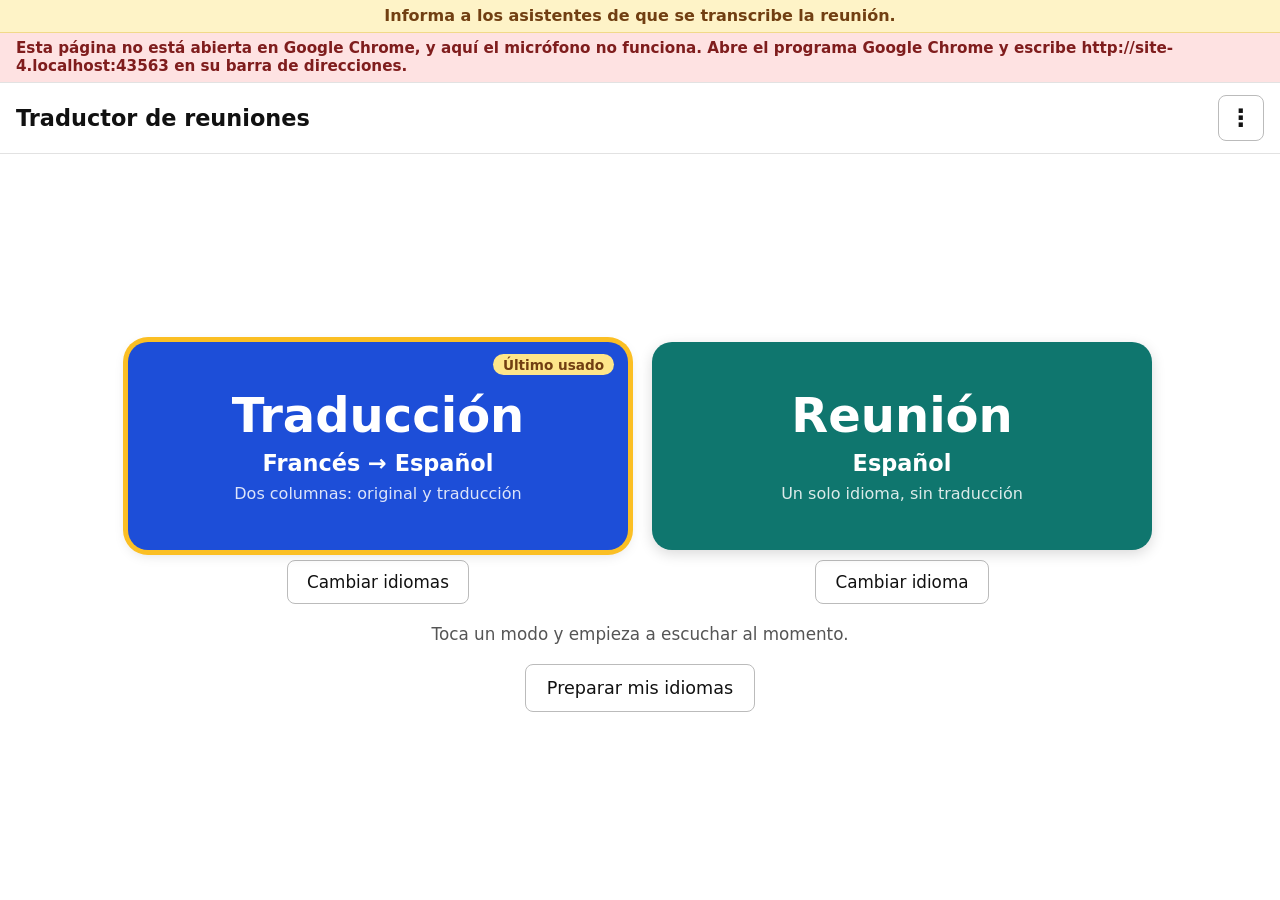
==== commit 923d3a9a: "Fase 3: interlocutores - Barra de botones grandes abajo en la reunión: «Interlocutor 1», «2», «3»   " ====
--- a/index.html
+++ b/index.html
@@ -94,6 +94,8 @@
       </div>
       <div id="filas" class="filas"></div>
     </main>
+
+    <div id="barraInterlocutores" class="barra-interlocutores" role="group" aria-label="Quién habla"></div>
   </section>
 
   <!-- Aviso grande a pantalla completa (la escucha se ha parado o se ha cortado) -->
@@ -158,6 +160,17 @@
     </div>
   </dialog>
 
+  <dialog id="dlgNombres" class="ventana">
+    <h2>Nombres de los interlocutores</h2>
+    <p class="nota">Se cambian también en las frases ya dichas, y se recuerdan para la próxima reunión.</p>
+    <div id="listaNombres" class="lista-nombres"></div>
+    <div class="ventana-botones">
+      <button id="btnAnadirNombre" type="button">+ Añadir interlocutor</button>
+      <button id="btnCancelarNombres" type="button">Cancelar</button>
+      <button id="btnGuardarNombres" type="button" class="destacado">Guardar</button>
+    </div>
+  </dialog>
+
   <dialog id="dlgPrueba" class="ventana ventana-ancha">
     <h2>Modo de prueba (sin micrófono)</h2>
     <p class="nota">Pega un texto en el idioma que se escucha. Cada frase se añade a la reunión como si se hubiera oído.</p>
@@ -172,5 +185,6 @@
   <script src="avisos.js"></script>
   <script src="app.js"></script>
   <script src="inicio.js"></script>
+  <script src="interlocutores.js"></script>
 </body>
 </html>
--- a/estilos.css
+++ b/estilos.css
@@ -166,7 +166,7 @@
 
 /* En el modo «Reunión» (un solo idioma) no hay nada de traducción. */
 body[data-modo="reunion"] .solo-traduccion,
-body[data-modo="reunion"] .fila .trad { display: none !important; }
+body[data-modo="reunion"] .fila .celda-trad { display: none !important; }
 body[data-modo="reunion"] .cabecera-columnas,
 body[data-modo="reunion"] .fila { grid-template-columns: 1fr; }
 .derecha {
@@ -258,12 +258,27 @@
   font-size: clamp(1.1rem, 0.9rem + 1vw, 1.7rem);
   line-height: 1.4;
 }
-.fila > div { overflow-wrap: anywhere; }
-.fila .trad { border-left: 2px solid var(--borde); padding-left: 1.5rem; }
+/* Cada celda lleva el nombre de quien habla y una raya de su color. */
+.celda {
+  min-width: 0;
+  overflow-wrap: anywhere;
+  padding-left: 0.75rem;
+  border-left: 5px solid var(--color, #a8a29e);
+}
+.fila.sin-asignar .celda { border-left-style: dashed; }
+.quien {
+  display: block;
+  margin-bottom: 0.1rem;
+  color: var(--color, #78716c);
+  font-size: 0.62em;
+  font-weight: 800;
+  letter-spacing: 0.02em;
+}
+.fila.sin-asignar .quien { font-weight: 600; font-style: italic; }
 .fila .provisional { color: var(--gris-provisional); }
 .fila .fallo { color: #b0b0b0; font-style: italic; }
 
-.cabecera-columnas > div:last-child { padding-left: calc(1.5rem + 2px); }
+.cabecera-columnas > div { padding-left: calc(0.75rem + 5px); }
 
 /* --- Móvil (pantalla estrecha, o tumbada con poca altura): mandos compactos --- */
 @media (max-width: 640px), (max-height: 520px) {
@@ -273,8 +288,8 @@
   .indicador { min-width: 0; padding: 0.4rem 0.9rem; font-size: 1.1rem; }
   .estado, .mensaje, .recuperar { padding: 0.3rem 0.6rem; font-size: 0.85rem; }
   .cabecera-columnas, .fila { column-gap: 0.6rem; padding-left: 0.6rem; padding-right: 0.6rem; }
-  .fila .trad { padding-left: 0.6rem; }
-  .cabecera-columnas > div:last-child { padding-left: calc(0.6rem + 2px); }
+  .celda { padding-left: 0.5rem; }
+  .cabecera-columnas > div { padding-left: calc(0.5rem + 5px); }
 
   /* Mientras se escucha se esconde lo que no hace falta, para dejar sitio al texto. */
   body.escuchando .idiomas-actuales,
@@ -288,8 +303,8 @@
   .filas { border-top: 2px solid var(--borde); }
   .fila { grid-template-columns: 1fr; row-gap: 0.25rem; font-size: 1.25rem; }
   .fila .orig { font-size: 0.85em; }
-  .fila .trad { border-left: 3px solid var(--verde); padding-left: 0.6rem; }
-  .fila .trad.fallo { display: none; }
+  .celda-trad .quien { display: none; } /* el nombre ya está encima, en el original */
+  .celda-trad:has(.trad.fallo) { display: none; }
 }
 body[data-modo="reunion"] .filas:empty::before { content: "Lo que se oiga aparecerá aquí."; }
 
@@ -482,3 +497,49 @@
 .item-preparar[data-estado="nodisp"] .item-estado,
 .item-preparar[data-estado="error"] .item-estado { color: var(--rojo); }
 .ventana textarea#textoPrueba { height: auto; white-space: pre-wrap; font: inherit; }
+
+/* --- Interlocutores (barra de abajo en la reunión) --- */
+.barra-interlocutores {
+  flex: none;
+  display: flex;
+  flex-wrap: wrap;
+  align-items: center;
+  gap: 0.5rem;
+  padding: 0.6rem 1rem;
+  border-top: 2px solid var(--borde);
+  background: var(--fondo-suave);
+}
+.habla-etiqueta { font-weight: 700; color: #444; }
+.btn-interlocutor {
+  min-height: 3.2rem;
+  min-width: 7rem;
+  padding: 0.5rem 1rem;
+  border: 3px solid var(--color, #a8a29e);
+  border-radius: 12px;
+  background: #fff;
+  color: #222;
+  font-size: 1.15rem;
+  font-weight: 700;
+}
+.btn-interlocutor.activo,
+.btn-interlocutor.activo:hover:not(:disabled) {
+  background: var(--color);
+  color: #fff;
+  box-shadow: 0 0 0 3px #fff inset;
+}
+.btn-mas { min-width: 3.2rem; font-size: 1.6rem; line-height: 1; }
+.btn-nombres { min-height: 3.2rem; margin-left: auto; }
+
+/* --- Ventana de nombres --- */
+.lista-nombres { display: flex; flex-direction: column; gap: 0.5rem; max-height: 55vh; overflow-y: auto; }
+.nombre-fila { display: flex; align-items: center; gap: 0.6rem; }
+.nombre-muestra { flex: none; width: 1.1rem; height: 2.4rem; border-radius: 4px; background: var(--color); }
+.nombre-fila input {
+  flex: 1;
+  min-width: 0;
+  padding: 0.6rem;
+  border: 1px solid #bbb;
+  border-radius: 8px;
+  font: inherit;
+  font-size: 1.1rem;
+}
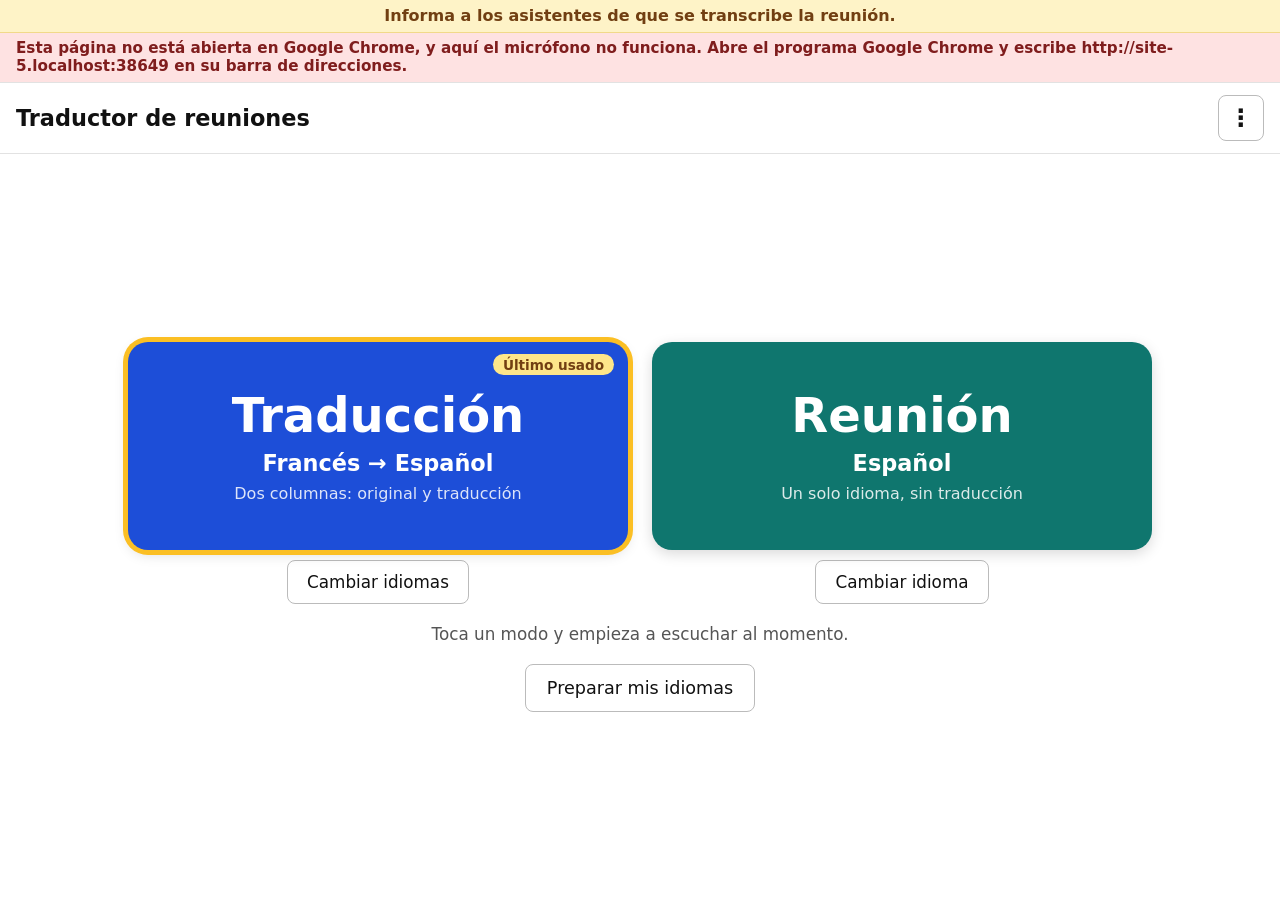
==== commit 2d47297f: "Fase 4: revisión y acta - Botón «Terminar»: para la escucha y abre la pantalla de revisión   («← Vol" ====
--- a/index.html
+++ b/index.html
@@ -73,10 +73,7 @@
       </div>
 
       <div class="derecha">
-        <div class="acciones">
-          <button id="btnDescargar" type="button" disabled>Descargar .md</button>
-          <button id="btnNueva" type="button">Nueva reunión</button>
-        </div>
+        <button id="btnTerminar" class="btn-terminar" type="button" title="Para la escucha y pasa a revisar la reunión y sacar el acta">Terminar</button>
         <button class="btn-menu" type="button" aria-label="Más opciones" title="Más opciones">⋮</button>
       </div>
     </header>
@@ -96,6 +93,33 @@
     </main>
 
     <div id="barraInterlocutores" class="barra-interlocutores" role="group" aria-label="Quién habla"></div>
+  </section>
+
+  <!-- ===================== Revisión y acta ===================== -->
+  <section id="pantallaRevision" class="pantalla pantalla-revision" hidden>
+    <header class="barra">
+      <button id="btnVolverReunion" type="button">← Volver a la reunión</button>
+      <h1>Revisión</h1>
+      <span id="revResumen" class="rev-resumen"></span>
+      <div class="derecha">
+        <div class="acciones-acta">
+          <button id="btnCopiarActa" type="button" class="destacado">Copiar acta</button>
+          <button id="btnDescargarActa" type="button" class="destacado">Descargar .md</button>
+          <button id="btnNuevaReunion" type="button">Nueva reunión</button>
+        </div>
+        <button class="btn-menu" type="button" aria-label="Más opciones" title="Más opciones">⋮</button>
+      </div>
+    </header>
+    <div class="rev-ayuda">
+      <span>Toca una frase para cambiar quién habla o corregir el texto. Para asignar varias seguidas: toca la primera, elige «Seleccionar tramo desde aquí» y toca la última.</span>
+      <button id="btnNombresRevision" type="button">✎ Nombres</button>
+    </div>
+    <div id="revTramo" class="rev-tramo" role="status" hidden>
+      <span id="revTramoTexto"></span>
+      <button id="btnCancelarTramo" type="button">Cancelar tramo</button>
+    </div>
+    <p id="revAviso" class="rev-aviso" role="status"></p>
+    <div id="revLista" class="rev-lista"></div>
   </section>
 
   <!-- Aviso grande a pantalla completa (la escucha se ha parado o se ha cortado) -->
@@ -171,6 +195,39 @@
     </div>
   </dialog>
 
+  <dialog id="dlgFrase" class="ventana ventana-ancha">
+    <h2 id="dlgFraseTitulo"></h2>
+    <p id="dlgFraseTexto" class="frase-muestra"></p>
+    <p class="nota">¿Quién habla?</p>
+    <div id="dlgFraseQuien" class="frase-quien"></div>
+    <div class="ventana-botones">
+      <span id="dlgFraseUna" class="botones-una">
+        <button id="btnEditarFrase" type="button">Corregir texto</button>
+        <button id="btnTramoDesdeAqui" type="button">Seleccionar tramo desde aquí</button>
+      </span>
+      <button id="btnCancelarFrase" type="button">Cancelar</button>
+    </div>
+  </dialog>
+
+  <dialog id="dlgEditar" class="ventana ventana-ancha">
+    <h2>Corregir la frase</h2>
+    <div class="campos">
+      <label>Lo que se dijo
+        <textarea id="editOriginal" rows="3"></textarea>
+      </label>
+      <label id="filaEditTraduccion">Traducción
+        <textarea id="editTraduccion" rows="3"></textarea>
+      </label>
+    </div>
+    <p class="nota">Si dejas vacío «Lo que se dijo», se ofrece borrar la frase.</p>
+    <p id="editAviso" class="nota" role="status"></p>
+    <div class="ventana-botones">
+      <button id="btnRetraducir" type="button">Volver a traducir</button>
+      <button id="btnCancelarEdicion" type="button">Cancelar</button>
+      <button id="btnGuardarEdicion" type="button" class="destacado">Guardar</button>
+    </div>
+  </dialog>
+
   <dialog id="dlgPrueba" class="ventana ventana-ancha">
     <h2>Modo de prueba (sin micrófono)</h2>
     <p class="nota">Pega un texto en el idioma que se escucha. Cada frase se añade a la reunión como si se hubiera oído.</p>
@@ -186,5 +243,6 @@
   <script src="app.js"></script>
   <script src="inicio.js"></script>
   <script src="interlocutores.js"></script>
+  <script src="revision.js"></script>
 </body>
 </html>
--- a/estilos.css
+++ b/estilos.css
@@ -293,7 +293,6 @@
 
   /* Mientras se escucha se esconde lo que no hace falta, para dejar sitio al texto. */
   body.escuchando .idiomas-actuales,
-  body.escuchando .acciones,
   body.escuchando .estado[data-estado="listo"] { display: none; }
 }
 
@@ -369,7 +368,7 @@
 .ventana .nota { margin: 0.5rem 0; color: #555; font-size: 0.95rem; }
 .menu-lista { display: flex; flex-direction: column; gap: 0.5rem; }
 .menu-lista button { padding: 0.9rem 1rem; text-align: left; font-size: 1.1rem; }
-.ventana textarea {
+#txtDiario {
   width: 100%;
   height: min(55vh, 30rem);
   padding: 0.6rem;
@@ -496,7 +495,7 @@
 .item-preparar[data-estado="error"] { border-left-color: var(--rojo); }
 .item-preparar[data-estado="nodisp"] .item-estado,
 .item-preparar[data-estado="error"] .item-estado { color: var(--rojo); }
-.ventana textarea#textoPrueba { height: auto; white-space: pre-wrap; font: inherit; }
+
 
 /* --- Interlocutores (barra de abajo en la reunión) --- */
 .barra-interlocutores {
@@ -543,3 +542,84 @@
   font: inherit;
   font-size: 1.1rem;
 }
+
+/* --- Botón Terminar (reunión) --- */
+.btn-terminar {
+  min-height: 3rem;
+  padding: 0.6rem 1.3rem;
+  border: 2px solid #1c1917;
+  font-size: 1.15rem;
+  font-weight: 800;
+}
+
+/* --- Revisión --- */
+.pantalla-revision .barra h1 { margin: 0; font-size: 1.4rem; }
+.rev-resumen { color: #555; font-weight: 600; }
+.acciones-acta { display: flex; flex-wrap: wrap; gap: 0.5rem; }
+.acciones-acta button { min-height: 3rem; padding: 0.6rem 1.1rem; font-weight: 700; }
+.acciones-acta .destacado { background: var(--verde); border-color: var(--verde); color: #fff; }
+.acciones-acta .destacado:hover:not(:disabled) { background: #166534; }
+.rev-ayuda, .rev-tramo {
+  flex: none;
+  display: flex;
+  flex-wrap: wrap;
+  align-items: center;
+  gap: 0.5rem 1rem;
+  padding: 0.5rem 1rem;
+  border-bottom: 1px solid var(--borde);
+  background: var(--fondo-suave);
+  color: #444;
+}
+.rev-ayuda button { margin-left: auto; min-height: 2.8rem; }
+.rev-tramo { background: #e0f2fe; color: #0c4a6e; font-weight: 700; }
+.rev-aviso { flex: none; margin: 0; padding: 0 1rem; color: var(--verde); font-weight: 700; }
+.rev-aviso:empty { display: none; }
+.rev-lista {
+  flex: 1;
+  min-height: 0;
+  overflow-y: auto;
+  padding: 0.5rem 1rem 2rem;
+}
+.rev-fila {
+  display: flex;
+  flex-direction: column;
+  gap: 0.25rem;
+  width: 100%;
+  margin: 0 0 0.5rem;
+  padding: 0.6rem 0.9rem;
+  border: 1px solid var(--borde);
+  border-left: 6px solid var(--color);
+  border-radius: 10px;
+  background: #fff;
+  text-align: left;
+  font-size: clamp(1.05rem, 0.9rem + 0.6vw, 1.35rem);
+  line-height: 1.35;
+}
+.rev-fila.sin-asignar { border-left-style: dashed; }
+.rev-fila.marcada { outline: 3px solid #0284c7; background: #f0f9ff; }
+.rev-cabeza { display: flex; flex-wrap: wrap; align-items: baseline; gap: 0.3rem 0.8rem; }
+.rev-quien { color: var(--color); font-weight: 800; }
+.rev-fila.sin-asignar .rev-quien { font-style: italic; }
+.rev-hora { color: #777; font-size: 0.8em; }
+.rev-trad { color: #555; }
+.rev-trad::before { content: "→ "; color: #999; }
+
+/* --- Ventanas de frase y edición --- */
+.frase-muestra {
+  margin: 0 0 0.75rem;
+  padding: 0.6rem 0.8rem;
+  border-radius: 8px;
+  background: var(--fondo-suave);
+  font-size: 1.1rem;
+}
+.frase-quien { display: flex; flex-wrap: wrap; gap: 0.5rem; }
+.botones-una { display: flex; flex-wrap: wrap; gap: 0.5rem; margin-right: auto; }
+.campos textarea, #textoPrueba {
+  width: 100%;
+  padding: 0.6rem;
+  border: 1px solid #bbb;
+  border-radius: 8px;
+  font: inherit;
+  font-size: 1.1rem;
+  resize: vertical;
+}
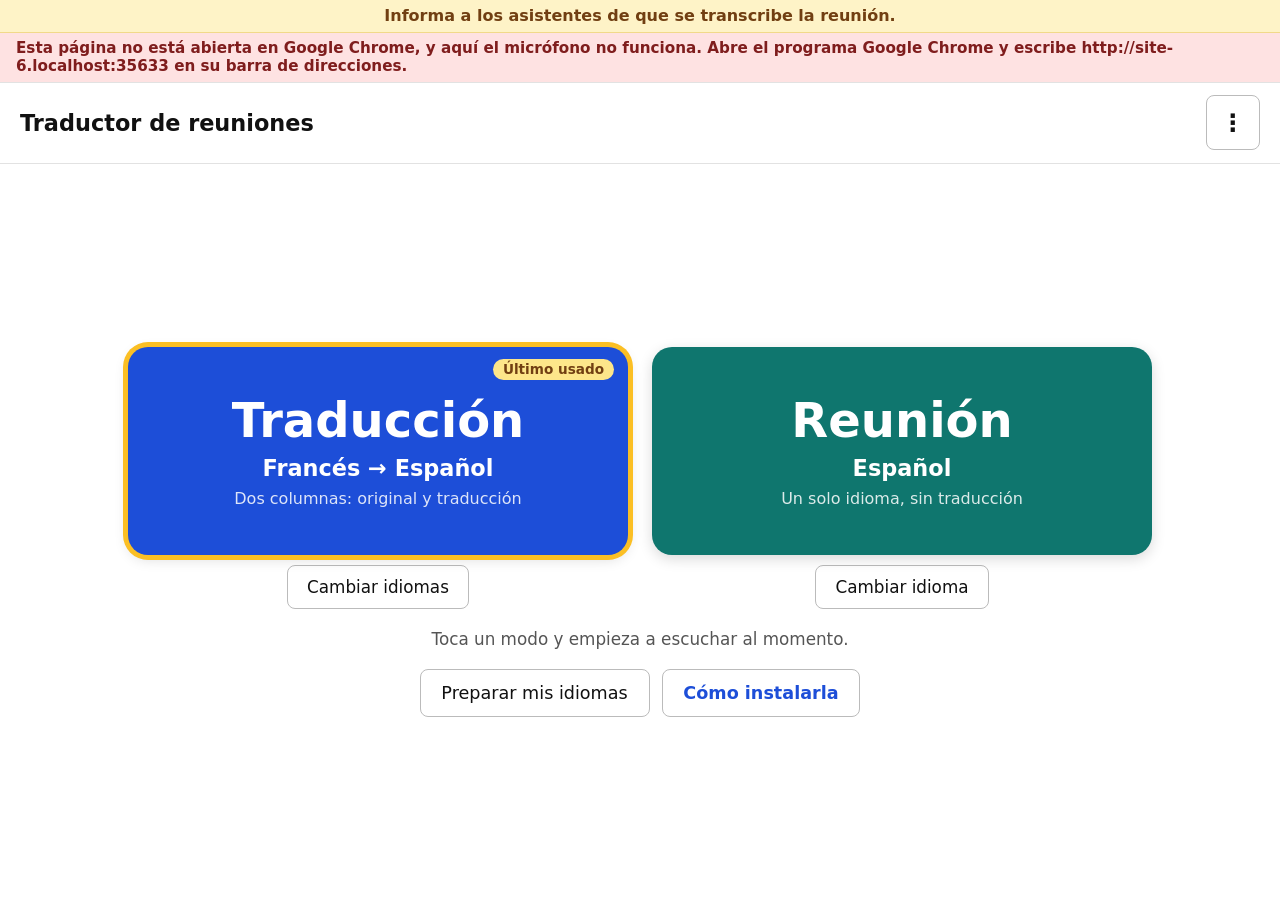
==== commit b9f99bd3: "Fase 5: tablet, app instalable y acceso en Windows - Diseño para tablet de 11" en horizontal y verti" ====
--- a/index.html
+++ b/index.html
@@ -4,8 +4,12 @@
   <meta charset="utf-8">
   <meta name="viewport" content="width=device-width, initial-scale=1">
   <meta name="robots" content="noindex, nofollow">
+  <meta name="theme-color" content="#1d4ed8">
+  <meta name="description" content="Transcribe y traduce reuniones en directo. Solo guarda texto, y se queda en tu aparato.">
   <title>Traductor de reuniones</title>
-  <link rel="icon" href="data:,">
+  <link rel="manifest" href="manifest.webmanifest">
+  <link rel="icon" type="image/png" sizes="32x32" href="iconos/favicon-32.png">
+  <link rel="apple-touch-icon" href="iconos/icono-180.png">
   <link rel="stylesheet" href="estilos.css">
 </head>
 <body data-pantalla="inicio" data-modo="traduccion">
@@ -13,6 +17,9 @@
   <div class="aviso" role="note">Informa a los asistentes de que se transcribe la reunión.</div>
 
   <div id="mensaje" class="mensaje" role="alert" hidden></div>
+
+  <!-- Aviso de versión nueva (franja arriba, para no tapar los botones) -->
+  <button id="avisoActualizacion" class="aviso-actualizacion" type="button" hidden>Hay una actualización, toca para recargar</button>
 
   <!-- ===================== Pantalla de inicio ===================== -->
   <section id="pantallaInicio" class="pantalla pantalla-inicio">
@@ -53,6 +60,8 @@
       <p class="inicio-nota">Toca un modo y empieza a escuchar al momento.</p>
       <div class="inicio-pie">
         <button id="btnPreparar" type="button">Preparar mis idiomas</button>
+        <button id="btnInstalarApp" type="button" hidden>Instalar la app</button>
+        <a class="enlace-boton" href="instalar.html">Cómo instalarla</a>
       </div>
     </div>
   </section>
@@ -133,7 +142,14 @@
 
   <dialog id="dlgMenu" class="ventana">
     <h2>Más opciones</h2>
+    <div class="tamano-texto" role="group" aria-label="Tamaño del texto">
+      <span>Tamaño del texto</span>
+      <button id="btnTextoMenos" type="button" aria-label="Texto más pequeño">A−</button>
+      <output id="txtEscala">100 %</output>
+      <button id="btnTextoMas" type="button" aria-label="Texto más grande">A+</button>
+    </div>
     <div class="menu-lista">
+      <a class="enlace-boton" href="instalar.html">Cómo instalarla (Android y PC)</a>
       <button id="btnAbrirPrueba" type="button">Modo de prueba (sin micrófono)</button>
       <button id="btnAbrirDiario" type="button">Registro de diagnóstico</button>
     </div>
@@ -244,5 +260,6 @@
   <script src="inicio.js"></script>
   <script src="interlocutores.js"></script>
   <script src="revision.js"></script>
+  <script src="instalable.js"></script>
 </body>
 </html>
--- a/estilos.css
+++ b/estilos.css
@@ -17,6 +17,7 @@
 [hidden] { display: none !important; }
 
 html, body { height: 100%; }
+html { -webkit-text-size-adjust: 100%; }
 
 body {
   margin: 0;
@@ -27,11 +28,16 @@
   color: var(--texto);
   font-family: system-ui, "Segoe UI", Roboto, Arial, sans-serif;
   font-size: 16px;
+  /* En la tablet: sin zoom por doble toque ni «tirar para recargar» por accidente. */
+  touch-action: manipulation;
+  overscroll-behavior: none;
+  -webkit-tap-highlight-color: transparent;
 }
 
 button, select, textarea { font: inherit; color: inherit; }
 
 button {
+  min-height: 2.75rem; /* se puede tocar con el dedo sin apuntar */
   padding: 0.5rem 0.9rem;
   border: 1px solid #bbb;
   border-radius: 8px;
@@ -239,6 +245,7 @@
   flex: 1;
   min-height: 0;
   overflow-y: auto;
+  overscroll-behavior: contain;
   scrollbar-gutter: stable;
   padding-bottom: 1.5rem;
 }
@@ -255,7 +262,7 @@
   padding-top: 0.6rem;
   padding-bottom: 0.6rem;
   border-bottom: 1px solid #efefef;
-  font-size: clamp(1.1rem, 0.9rem + 1vw, 1.7rem);
+  font-size: calc(clamp(1.15rem, 0.9rem + 1vw, 1.75rem) * var(--escala, 1));
   line-height: 1.4;
 }
 /* Cada celda lleva el nombre de quien habla y una raya de su color. */
@@ -300,7 +307,7 @@
 @media (max-width: 640px) {
   .cabecera-columnas { display: none; }
   .filas { border-top: 2px solid var(--borde); }
-  .fila { grid-template-columns: 1fr; row-gap: 0.25rem; font-size: 1.25rem; }
+  .fila { grid-template-columns: 1fr; row-gap: 0.25rem; font-size: calc(1.25rem * var(--escala, 1)); }
   .fila .orig { font-size: 0.85em; }
   .celda-trad .quien { display: none; } /* el nombre ya está encima, en el original */
   .celda-trad:has(.trad.fallo) { display: none; }
@@ -578,6 +585,7 @@
   flex: 1;
   min-height: 0;
   overflow-y: auto;
+  overscroll-behavior: contain;
   padding: 0.5rem 1rem 2rem;
 }
 .rev-fila {
@@ -592,7 +600,7 @@
   border-radius: 10px;
   background: #fff;
   text-align: left;
-  font-size: clamp(1.05rem, 0.9rem + 0.6vw, 1.35rem);
+  font-size: calc(clamp(1.05rem, 0.9rem + 0.6vw, 1.35rem) * var(--escala, 1));
   line-height: 1.35;
 }
 .rev-fila.sin-asignar { border-left-style: dashed; }
@@ -623,3 +631,77 @@
   font-size: 1.1rem;
   resize: vertical;
 }
+
+/* --- App instalable --- */
+.enlace-boton {
+  display: inline-flex;
+  align-items: center;
+  justify-content: center;
+  min-height: 2.75rem;
+  padding: 0.5rem 0.9rem;
+  border: 1px solid #bbb;
+  border-radius: 8px;
+  background: #fff;
+  color: #1d4ed8;
+  font-weight: 600;
+  text-decoration: none;
+}
+.menu-lista .enlace-boton { justify-content: flex-start; padding: 0.9rem 1rem; font-size: 1.1rem; }
+#btnInstalarApp { background: #1d4ed8; border-color: #1d4ed8; color: #fff; font-weight: 700; }
+#btnInstalarApp:hover { background: #1e40af; }
+.aviso-actualizacion {
+  flex: none;
+  width: 100%;
+  min-height: 3.2rem;
+  padding: 0.6rem 1rem;
+  border: none;
+  border-radius: 0;
+  background: #1d4ed8;
+  color: #fff;
+  font-size: 1.15rem;
+  font-weight: 800;
+}
+.aviso-actualizacion:hover:not(:disabled) { background: #1e40af; }
+
+/* --- Tamaño del texto (menú) --- */
+.tamano-texto {
+  display: flex;
+  align-items: center;
+  gap: 0.6rem;
+  margin-bottom: 0.9rem;
+  font-weight: 600;
+}
+.tamano-texto span { margin-right: auto; }
+.tamano-texto button { min-width: 3.2rem; font-size: 1.2rem; font-weight: 800; }
+.tamano-texto output { min-width: 3.5rem; text-align: center; }
+
+/* --- Tablet de 11" (unos 1280 × 800 en horizontal, 800 × 1280 en vertical) --- */
+@media (min-width: 760px) and (min-height: 700px) {
+  .barra { gap: 0.75rem 1.25rem; padding: 0.8rem 1.25rem; }
+  .btn-principal { min-height: 3.6rem; font-size: 1.5rem; }
+  .indicador { min-height: 3.2rem; font-size: 1.4rem; }
+  .btn-menu { min-width: 3.4rem; min-height: 3.4rem; }
+  .btn-interlocutor { min-height: 3.8rem; font-size: 1.25rem; }
+  .barra-interlocutores { padding: 0.75rem 1.25rem; }
+}
+/* Tablet en vertical: más alto que ancho, las dos columnas siguen cabiendo. */
+@media (min-width: 760px) and (orientation: portrait) {
+  .cabecera-columnas, .fila { column-gap: 1rem; }
+  .btn-modo { min-height: 15rem; }
+}
+
+/* --- Pantallas pequeñas: la barra de interlocutores se desliza en vez de ocupar dos filas --- */
+@media (max-width: 640px), (max-height: 520px) {
+  .barra-interlocutores {
+    flex-wrap: nowrap;
+    overflow-x: auto;
+    padding: 0.4rem 0.6rem;
+    overscroll-behavior-x: contain;
+  }
+  .habla-etiqueta { display: none; }
+  .btn-interlocutor { flex: none; min-width: auto; min-height: 2.9rem; font-size: 1.05rem; }
+  .btn-nombres { flex: none; }
+  .btn-terminar { min-height: 2.75rem; padding: 0.4rem 0.9rem; font-size: 1.05rem; }
+  .inicio-cuerpo { padding: 1rem; justify-content: flex-start; }
+  .btn-modo { min-height: 9rem; }
+}
